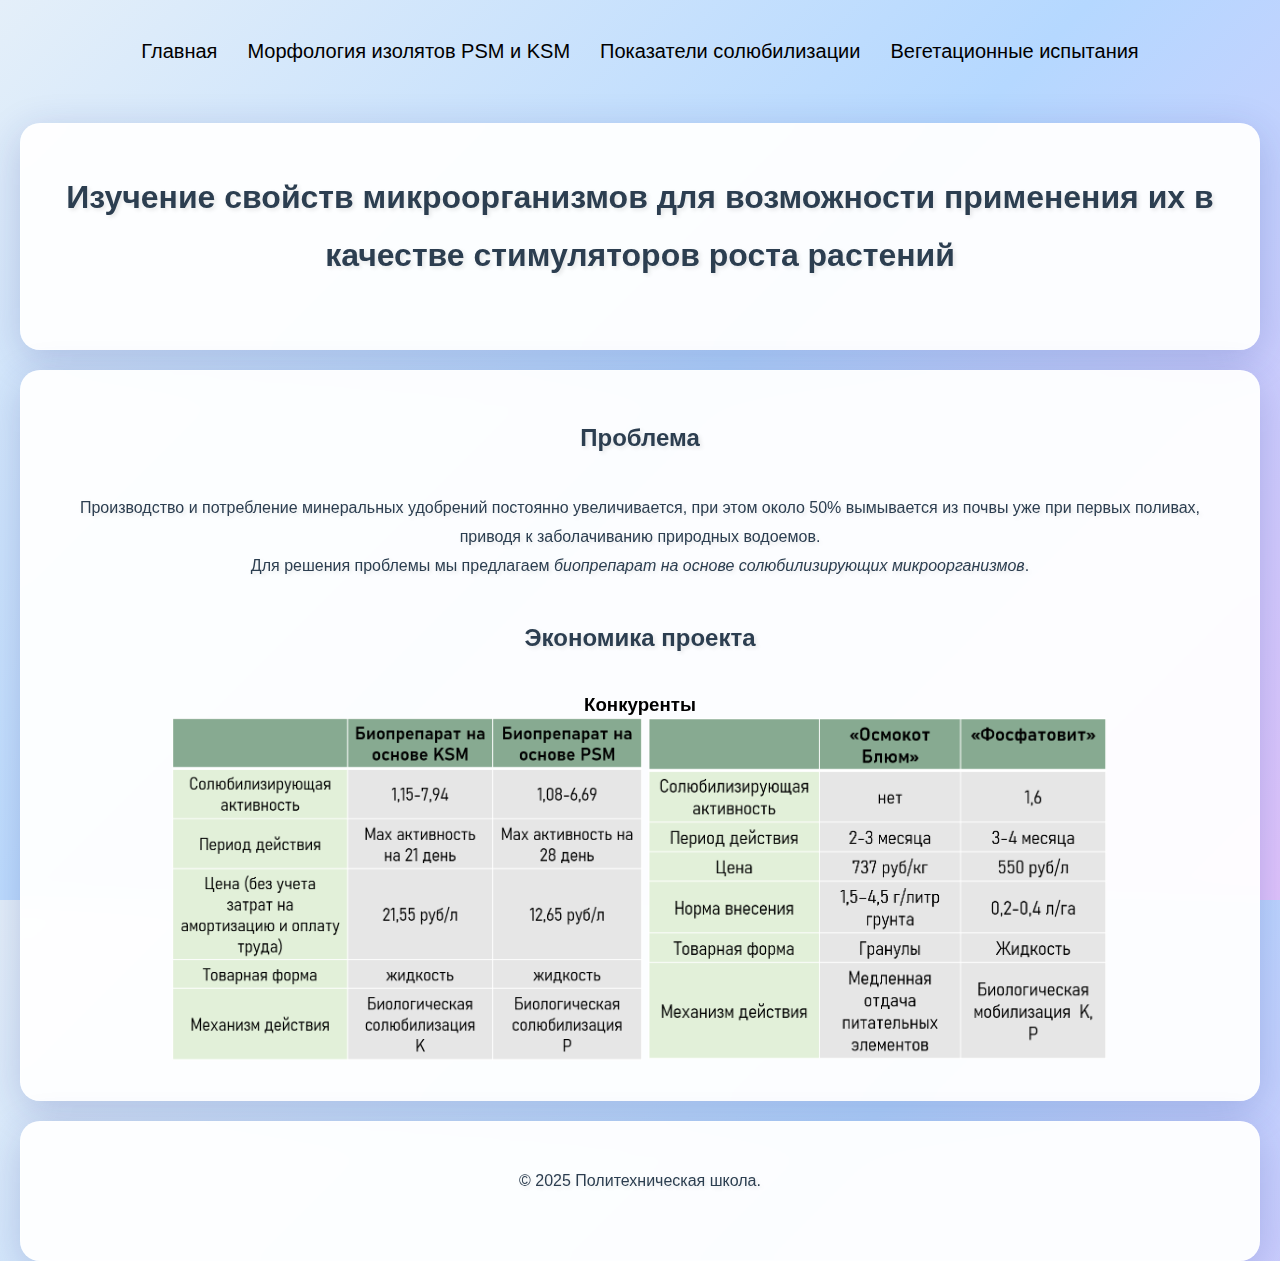
==== index.html @ 7d93053d "Add files via upload" ====
<!DOCTYPE html>
<html lang="ru">
<head>
    <meta charset="UTF-8">
    <meta name="viewport" content="width=device-width, initial-scale=1.0">
    <title>Изучение свойств микроорганизмов</title>
    <link rel="stylesheet" href="css/styles.css">
</head>
<body>
    
    <nav>
        <ul>
            <li><a href="#">Главная</a></li>
            <li><a href="/morpology">Морфология изолятов PSM и KSM</a></li>
            <li><a href="/calculation">Показатели солюбилизации</a></li>
            <li><a href="/testing">Вегетационные испытания</a></li> 
        </ul>
    </nav>
    
    <header>
        <h1>Изучение свойств микроорганизмов для возможности применения их в качестве стимуляторов роста растений</h1>
    </header>

    <main>
        <section id="section1">
            <h2>Проблема</h2>
            <p>Производство и потребление минеральных удобрений постоянно увеличивается, при этом около 50% вымывается из почвы уже при первых поливах, приводя к заболачиванию природных водоемов.
            <br>Для решения проблемы мы предлагаем <em>биопрепарат на основе солюбилизирующих микроорганизмов</em>.</br></p>
        </section>

        <section id="section2">
            <h2>Экономика проекта</h2>
			<center><h3>Конкуренты</h3>
            <img src="img/Рисунок1.png" width="40%">
			<img src="img/Рисунок2.png" width="39%"></center>
        </section>
    </main>

    <footer>
        <p>© 2025 Политехническая школа. </p>
    </footer>

</body>
</html>
---- css/styles.css ----
* {
    margin: 0;
    padding: 0;
    box-sizing: border-box;
}

nav {
    text-align: center;
    text-decoration: none;
}

nav ul {
    display: flex;
    justify-content: center;
    list-style: none;
    text-decoration: none;
}

nav li a {
    margin: 0 15px;
    font-size: 20px;
    text-decoration: none;
    color: inherit;
    transition: all 0.3s ease;
}

nav li a:hover {
    color: #9b59b6;
    text-shadow: 0 0 10px rgba(155, 89, 182, 0.5);
    transform: scale(1.1);
}

nav li {
    margin-top: 40px;
    margin-bottom: 40px;
}

body {
    justify-content: center;
    align-items: center;
    height: 100vh;
    background: linear-gradient(135deg, #e4eff9 0%, #b5d8ff 50%, #e0c3fc 100%);
    font-family: 'Poppins', 'Segoe UI', Tahoma, Geneva, Verdana, sans-serif;
    animation: gradientShift 15s ease infinite;
}

h1, h2, p {
    text-align: center;
    margin: 15px;
    margin-bottom: 35px;
    color: #2c3e50;
    line-height: 1.8;
    text-shadow: 2px 2px 4px rgba(0,0,0,0.1);
    transition: all 0.3s ease;
}

h1:hover, h2:hover {
    transform: translateY(-2px);
    color: #8e44ad;
}

header, main, footer {
    background-color: rgba(255, 255, 255, 0.95);
    padding: 30px;
    margin: 20px;
    border-radius: 20px;
    box-shadow: 0 10px 40px rgba(31, 38, 135, 0.2);
    backdrop-filter: blur(10px);
    transition: all 0.4s cubic-bezier(0.175, 0.885, 0.32, 1.275);
    border: 1px solid rgba(255, 255, 255, 0.3);
}

header:hover, main:hover, footer:hover {
    transform: translateY(-5px);
    box-shadow: 0 15px 45px rgba(31, 38, 135, 0.25);
}

@keyframes gradientShift {
    0% { background-position: 0% 50%; }
    50% { background-position: 100% 50%; }
    100% { background-position: 0% 50%; }
}
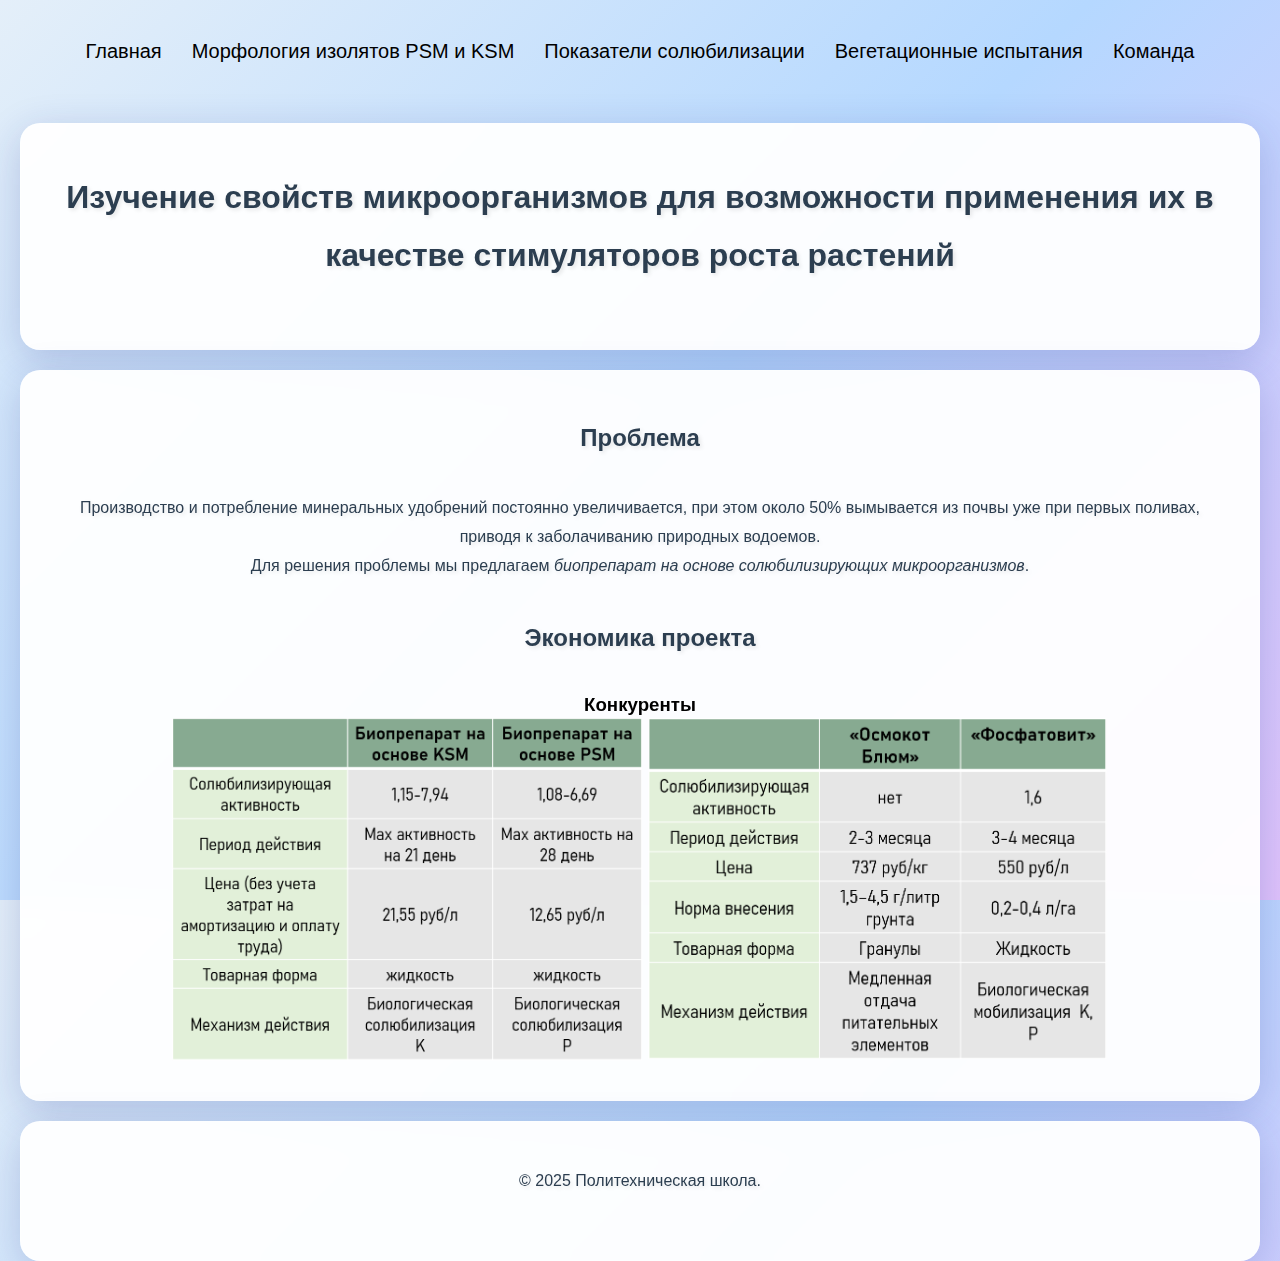
==== commit e177b85a: "Add team page link and fix relative paths" ====
--- a/index.html
+++ b/index.html
@@ -10,10 +10,11 @@
     
     <nav>
         <ul>
-            <li><a href="#">Главная</a></li>
-            <li><a href="/morpology">Морфология изолятов PSM и KSM</a></li>
-            <li><a href="/calculation">Показатели солюбилизации</a></li>
-            <li><a href="/testing">Вегетационные испытания</a></li> 
+            <li><a href="./">Главная</a></li>
+            <li><a href="./morpology">Морфология изолятов PSM и KSM</a></li>
+            <li><a href="./calculation">Показатели солюбилизации</a></li>
+            <li><a href="./testing">Вегетационные испытания</a></li> 
+            <li><a href="./team">Команда</a></li>
         </ul>
     </nav>
     
--- a/css/styles.css
+++ b/css/styles.css
@@ -14,6 +14,7 @@
     justify-content: center;
     list-style: none;
     text-decoration: none;
+    flex-direction: row;
 }
 
 nav li a {
@@ -22,6 +23,17 @@
     text-decoration: none;
     color: inherit;
     transition: all 0.3s ease;
+}
+
+@media screen and (max-width: 768px) {
+    nav ul {
+        flex-direction: column;
+        align-items: center;
+    }
+
+    nav li {
+        margin: 10px 0;
+    }
 }
 
 nav li a:hover {
